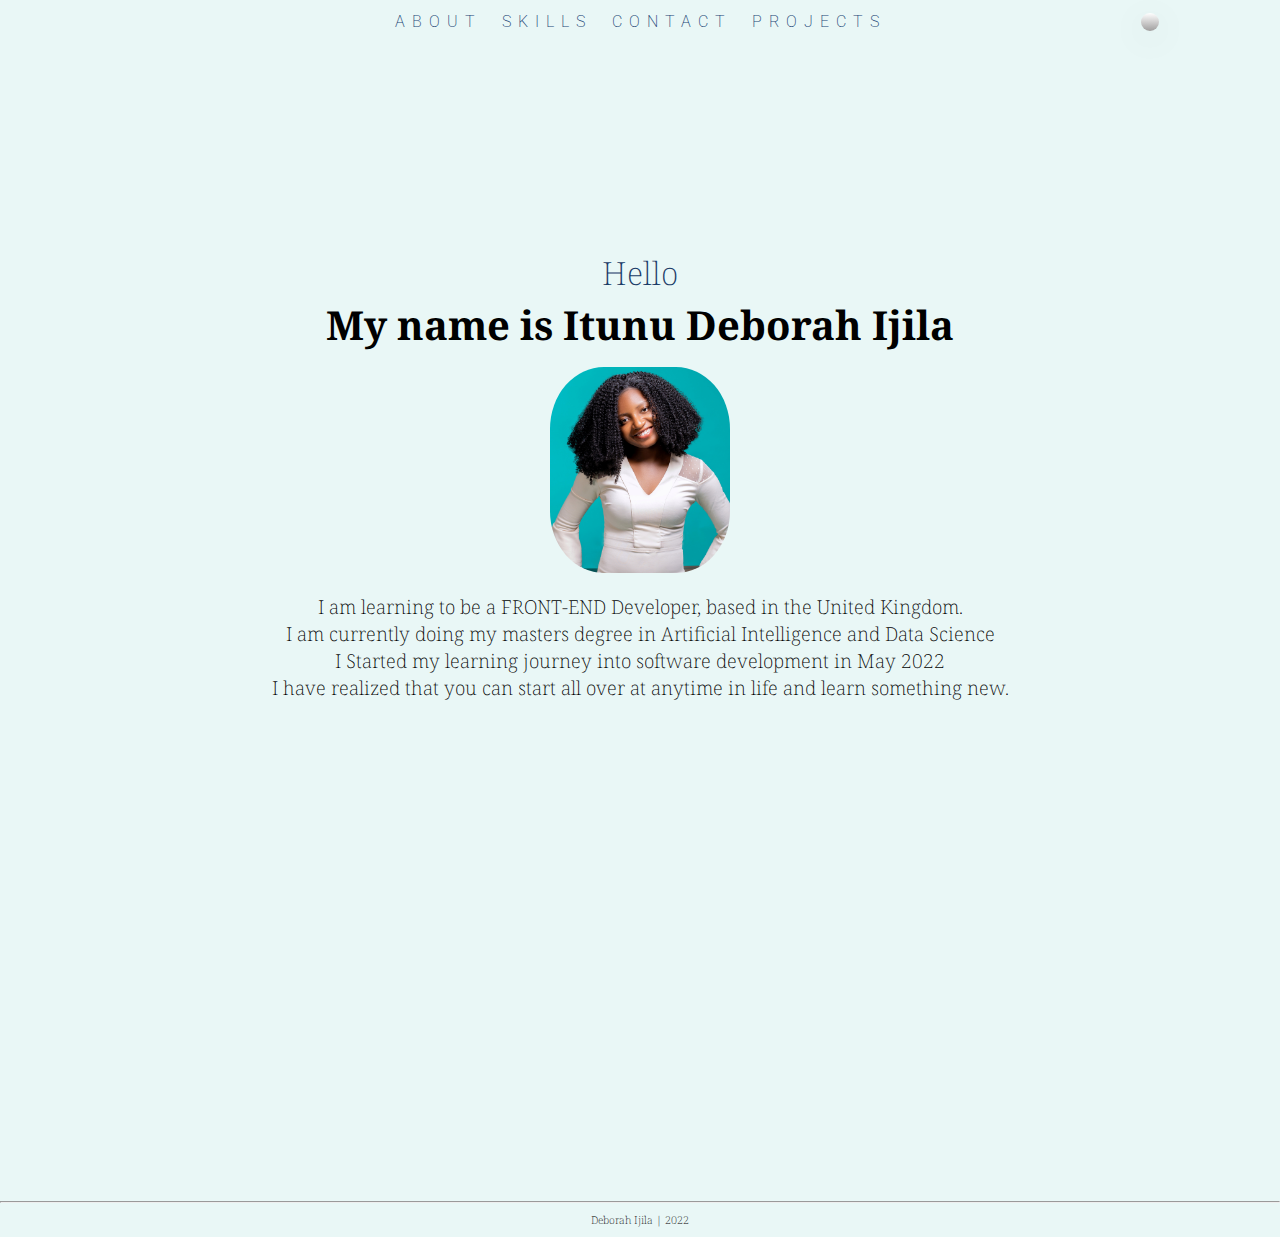
==== index.html @ 4202d725 "Add files via upload" ====
<!DOCTYPE html>
<html lang="en">
<head>
    <meta charset="UTF-8">
    <meta http-equiv="X-UA-Compatible" content="IE=edge">
    <meta name="viewport" content="width=device-width, initial-scale=1.0">
    <link rel="stylesheet" href="./css/style.css">
    <link href="https://fonts.googleapis.com/css2?family=Amatic+SC:wght@400;700&family=Francois+One&family=Joan&family=Noto+Serif:wght@400;700&family=Raleway:ital,wght@0,200;1,100&family=Roboto&family=Source+Sans+Pro:ital,wght@0,400;1,200&display=swap" rel="stylesheet">
    <title>Debby's Portfolio</title>
</head>

<body id="body">
    
    <header>
        <nav>
            <ul class="first-list">
                <li><a href="#about-me" >about</a></li>
                <li id="skilz"><a href="#skills" >skills</a>
                <div class="sub-menu">
                        <ul>
                            <li><img src="./images/html.png" alt=""> HTML</li>
                            <li><img src="./images/cs3.png" alt=""> CSS</li>
                            <li> <img src="./images/js.png" alt=""> JAVASCRIPT</li>
                        </ul>

                </div>
                </li>
                <li><a href="./contact.html" target="_blank">contact </a></li>
                <li><a href="./project.html" target="_blank">projects</a></li>
            </ul>


            <div class="outer-menu">
                <div class="inner-menu"></div>
            
            <div id="resNav">
            <ul>
                <li><a href="#about-me" >about</a></li>
                <li id="skilz"><a href="#skills" >skills</a>
                        <ul class="sub-menu">
                            <li><img src="./images/html.png" alt=""> HTML</li>
                            <li><img src="./images/cs3.png" alt=""> CSS</li>
                            <li> <img src="./images/js.png" alt=""> JAVASCRIPT</li>
                        </ul>

                </li>
                <li><a href="./contact.html" target="_blank">contact </a></li>
                <li><a href="./project.html" target="_blank">projects</a> </li>
            </ul>
        </div>
    </div>

            <div id="button">
                <div class="inner"></div>
            </div>
        </nav>
        
    </header>
    

    <main>
        
        
        <div class="about-me" id="about-me">
            
            <h1> <span> Hello</span> <br> My name is Itunu Deborah Ijila</h1>
            <img src="./images/ijila itunu (2).jpg" alt="">
               <p class="respon-p">
                I am learning to be a FRONT-END Developer, based in the United Kingdom. <br>
                I am currently doing my masters degree in Artificial Intelligence and Data Science <br>
                I Started my learning journey into software development in May 2022 <br> 
                I have realized that you can start all over at anytime in life and learn something new. 
            </p>
            
           
        
        </div>
        
    </main>
    
    
    <footer>
        <hr>
        <h6>Deborah Ijila | 2022</h6>
    </footer>


</body>




<script src="./script.js"></script>
</html>
---- css/style.css ----
*{
    text-decoration: none;
    margin: 0;
    padding: 0;
    font-family: 'Noto Serif', sans-serif;
    font-weight: 200;
    text-align: center; 

}


body{
    background-color: #E9F7F6;
    background-image: url(./images/_NO_1127 (1).jpg);
    background-repeat: ;
    background-size: cover;
    
}

.dark-back{
    background-image: url./images/_NO_1127 (1).jpg);
    background-size: cover;
       
}

                    /* HEADER SECTION */

header{
    
    width: 100%; 
}

#button {
    position: relative;
    float: right;
    bottom: 30px;
    right: 100px;
    display: block;
    width: 40px;
    height: 20px;
    border-radius: 160px;
    background: #E9F7F6;
    transition: 0.5s;
                inset: 0 8px 60px rgba(0,0,0,0.1);
                inset: 0 8px 8px rgba(0,0,0,0.1);
                 inset: 0 -4px 4px rgba(0,0,0,0.1);
                 cursor: pointer;
    
}

#button .inner {
    position: relative;
    top: 0;
    left: 0;
    width: 20px;
    height: 20px;
    background: linear-gradient(to bottom, #fff,rgb(160, 158, 158));
    border-radius: 50%;
    transform: scale(0.9);
    box-shadow: 0 8px 40px rgba(0,0,0,0.1) ;
                inset: 0 4px 4px rgba(255,255,255,0.2);
                inset: 0 -4px 4px rgba(255,255,255,0.2);
}
/* DARK MODE BUTTON */
.darkNight .inner{
    margin-left: 20px;
    

 }

 .darkNight #button {
     background-color: #353232;
 }

/* DARK BUTTON MODE DONE */

.first-list{
    list-style: none;
    text-transform: uppercase;
    display: flex;
    justify-content: center;
    letter-spacing: 7px;
    
    
}

li{
    padding: 10px;
    
}

li img {
    width: 20px;
}
.sub-menu  {
     display: none;
    background-color: #9bbae4;
    border-radius: 2px;
    list-style: none; 
}


#skilz:hover > .sub-menu {
    display: block;
    position: absolute;
    transition: all 1s ease-in-out;
}

.sub-menu li {
    font-size: 0.7rem;
    padding: 0;
    letter-spacing: normal;
    list-style: none;

}
li a{
    color: #224575;
    font-family: 'Roboto', sans-serif;
    font-style: normal;
    
}

li a:hover{
    color: #29548F;
    background-color: #dee6e6;
    border-radius: 4px;

}

.dark a:hover {
    color: #a77b15;
}

#resNav{
    display: none;
}


/* MAIN SECTION */ 

 h1{
    text-align: center;
    margin-top: 200px;
    font-size: 2.5rem;
    color: #000000;
    font-weight: 700;
    position: relative;
}

@keyframes hello {
    from {
        letter-spacing: 0px;
    } 
    40% {
        letter-spacing: 5px;
    }

    70%{
        letter-spacing: 7px;
    }
    to {
        letter-spacing: 9px;
    }
}
span {
  animation: hello 1s infinite ease-in-out;
  color: #1B3C68;
  font-size: 2rem;
}




.image:hover {
    border-radius: 20%;
   transition: all 0.5s ease-in-out;
}



.about-me img{
    border-radius: 30%;
    width: 8%;
   min-width: 180px;
   margin: 15px;
}

.about-me img:hover{
    transform: rotate(10deg);
    
}

.about-me p {
    position: relative;
    
    color: #000000;
    font-family: 'Noto Serif', sans-serif;
    
    font-size: 1.2rem;
    
    
}




/* SKILLS | CONTACT SECTION */



button {
    
    letter-spacing: normal;
    border-radius: 3px;
    font-family: 'Raleway', sans-serif;
    font-weight: bold;
    background-color: #dfe9f9;
    color: #0b0d0d;
    text-align: center;
    cursor: pointer;
    border-width: 0.5px;

}

button a:active{
    color: whitesmoke;
    background-color: #29548F;
}

button a {
    color: #000000;
    font-family: 'Raleway', sans-serif;

}

/*  SKILLS | CONTACT SECTION DONE */

.github {
    width: 30px;
    padding-top: 30px;
}

.mail {
    width: 30px;
}

.linkedin{
    width: 40px;
    position: relative;
    top: 5px;
}
.dark-logo .logos{
    margin: 0 auto;
    background-color: #b3681d;
    width: 6%;
    min-width: 150px;
    border-radius: 10%;
    padding-bottom: 5px;
}



/* PROJECTS PAGE*/
.projects{
    display: flex;
    justify-content: center;
}
.calcu{
    width: 160px;
   
}


/* DARK MODE */
.dark {
    background-color: #353232;
}



.dark li a, .dark h2, .dark .forDark, .dark h1{
    color: #dfdcd5;
}


.dark p,  .dark legend, .dark span, .dark h6{
    background: -webkit-linear-gradient(rgb(240, 227, 227),rgb(191, 164, 106));
    -webkit-background-clip: text;
    -webkit-text-fill-color: transparent;
}

.dark label {
    color: #dee6e6;
}






 /* CONTACT PAGE STYLE | FORM */
 

 fieldset {
    width: 20%;
    min-width: 400px;
    padding: 10px;
    margin: 30px auto;
}

textarea{
    width: 70%;
}

input, textarea, label, select, footer a{
    margin: 5px;
}

/* CONTACT PAGE DONE */

footer{
    margin-top: 500px;
}
h6{
    margin: 10px;
}



.logos{
    
    margin-bottom: 10px;
}

/* RESPONSIVE */
@media screen and (max-width: 800px){
    *{
        padding: 0;
        margin: 0;
        box-sizing: border-box;
        
    }
    body{
        
        display: grid;
        place-items: center;
    }
    
    
    .first-list{
        display: none;
    }
    .about-me{
        margin: 0 auto;
        position: relative;
        bottom: 100px;
    }

    .about-me h1 {
        font-size: 1.5rem;
    }

    .about-me p {
        width: 60%;
        font-size: 1rem;
        margin: 0 auto;
        margin-top: 20px;
        font-weight: 700;
        
    }

    
    #button{
        position: relative;
        right: 15px;
    }
    
    
    #resNav{
        display: none;
        position: relative;
        top: 60px;
        left: 70px;
        width: 400px;
        background-color: #89b1e9;
        border-radius: 10%;
        
    }

    

    li{
        letter-spacing: normal;
        text-transform: uppercase;
        list-style: none;
        
    }
    
    .dark li {
        background-color: #a77b15;
    }


    .outer-menu{
        position: relative;
        display: flex;
        justify-content: center;
        align-items: center;
        width: 40px;
        height: 40px;
        border-radius: 20%;
        cursor: pointer;
        transition: all .5s ease-in-out;
        border: 3px solid #fff;
    }

    .inner-menu{
        width: 20px;
        height: 4px;
        background: #fff;
        border-radius: 5px;
        transition: all .5s ease-in-out;
    }
    .inner-menu::before,
    .inner-menu::after{
        content: '';
        position: absolute;
        right: 7px;
        width: 20px;
        height: 4px;
        background: #fff;
        border-radius: 5px;
        transition: all .5s ease-in-out;
    }
    .inner-menu::before{
        transform: translateY(-10px);
    }
    .inner-menu::after{
        transform: translateY(10px);
    }
    .outer-menu.open .inner-menu {
        transform: translateX(15px);
        background: transparent;
    }
    .outer-menu.open .inner-menu::before {
        transform: rotate(45deg) translate(35px,-35px);
    }
    .outer-menu.open .inner-menu::after{
        transform: rotate(-45deg) translate(35px,35px);
    }

    .openMen #resNav {
        display: block;
    }

    

    footer{
        margin-top: 330px;
    }

    .logos{
        position: relative;
        bottom: 300px;
    }

    .sub-menu{
        
        position: relative;
        left: 90px;
        bottom: 50px;
        width: 100%;

    }
     


    
}
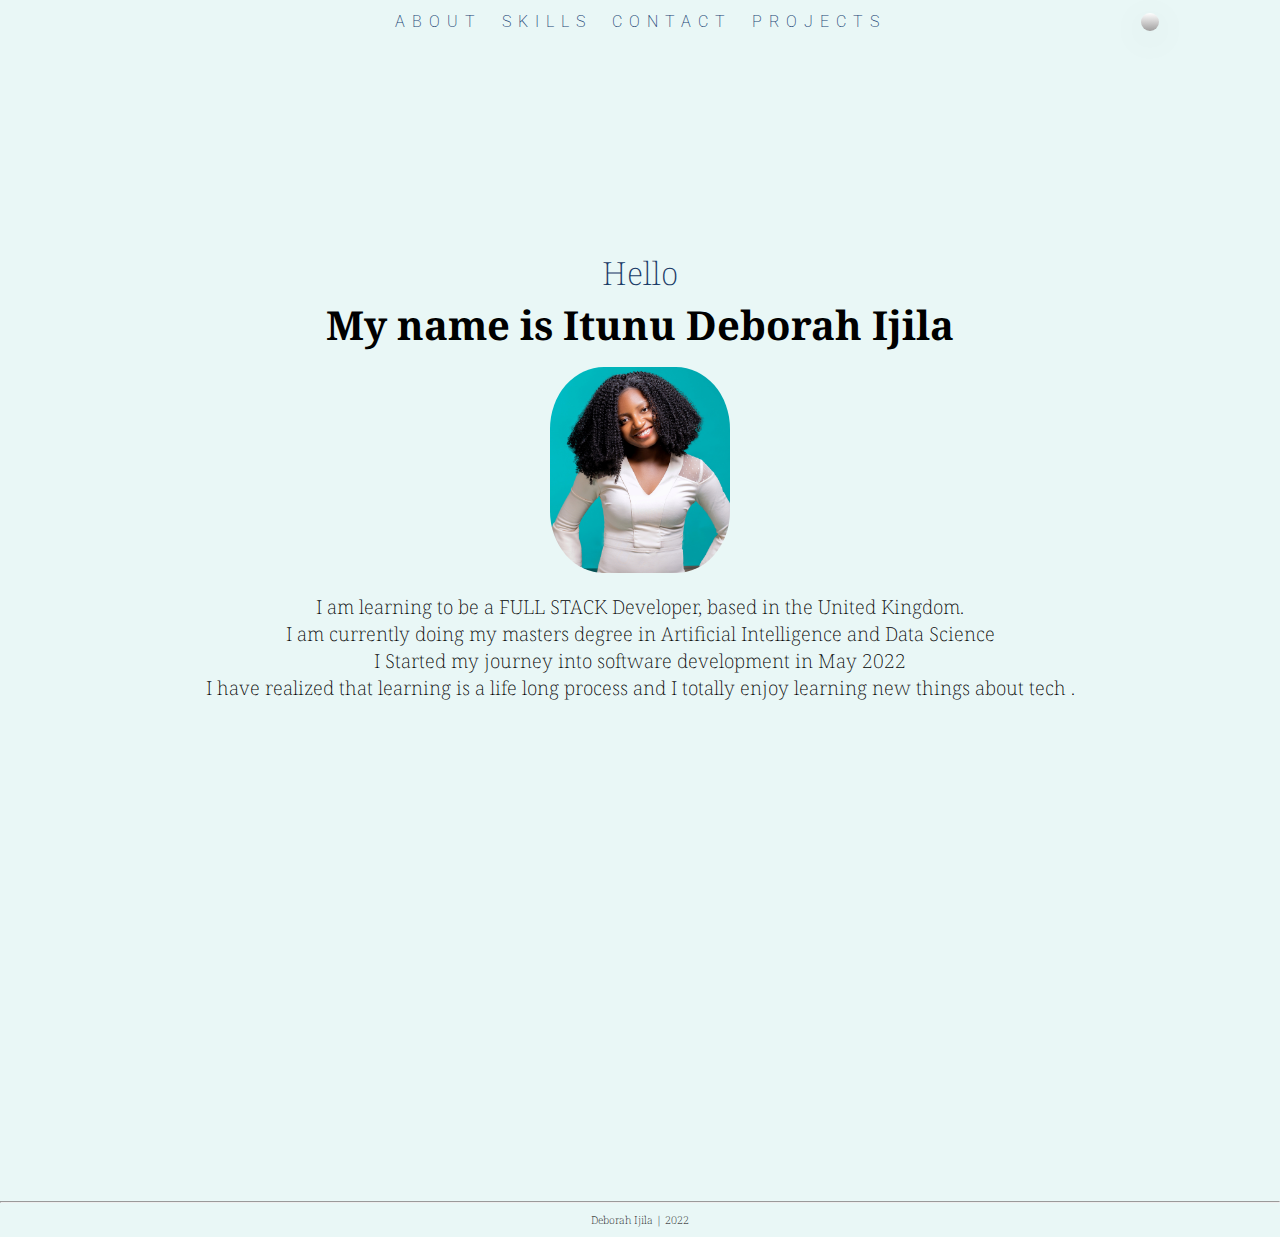
==== commit 780b7ad9: "Update index.html" ====
--- a/index.html
+++ b/index.html
@@ -67,10 +67,10 @@
             <h1> <span> Hello</span> <br> My name is Itunu Deborah Ijila</h1>
             <img src="./images/ijila itunu (2).jpg" alt="">
                <p class="respon-p">
-                I am learning to be a FRONT-END Developer, based in the United Kingdom. <br>
+                I am learning to be a FULL STACK Developer, based in the United Kingdom. <br>
                 I am currently doing my masters degree in Artificial Intelligence and Data Science <br>
-                I Started my learning journey into software development in May 2022 <br> 
-                I have realized that you can start all over at anytime in life and learn something new. 
+                I Started my journey into software development in May 2022 <br> 
+                I have realized that learning is a life long process and I totally enjoy learning new things about tech . 
             </p>
             
            
@@ -92,4 +92,4 @@
 
 
 <script src="./script.js"></script>
-</html>+</html>
